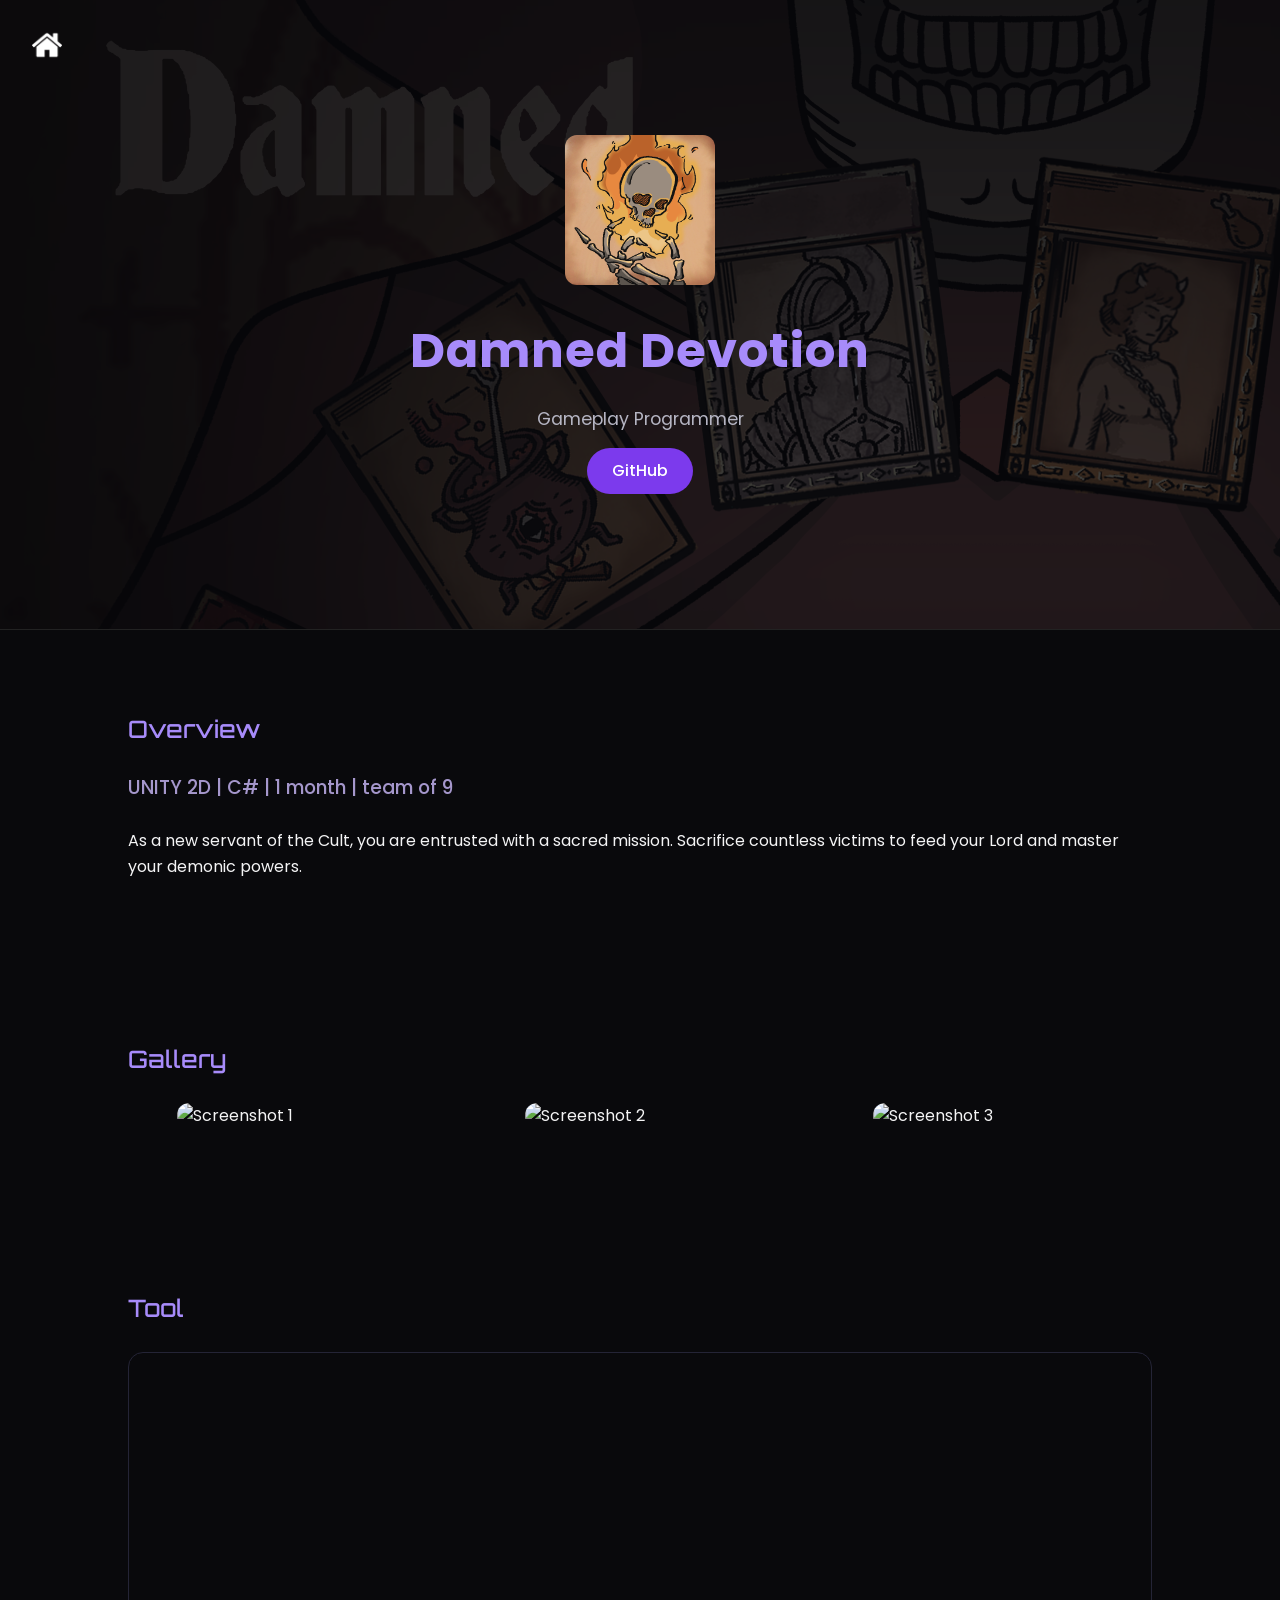
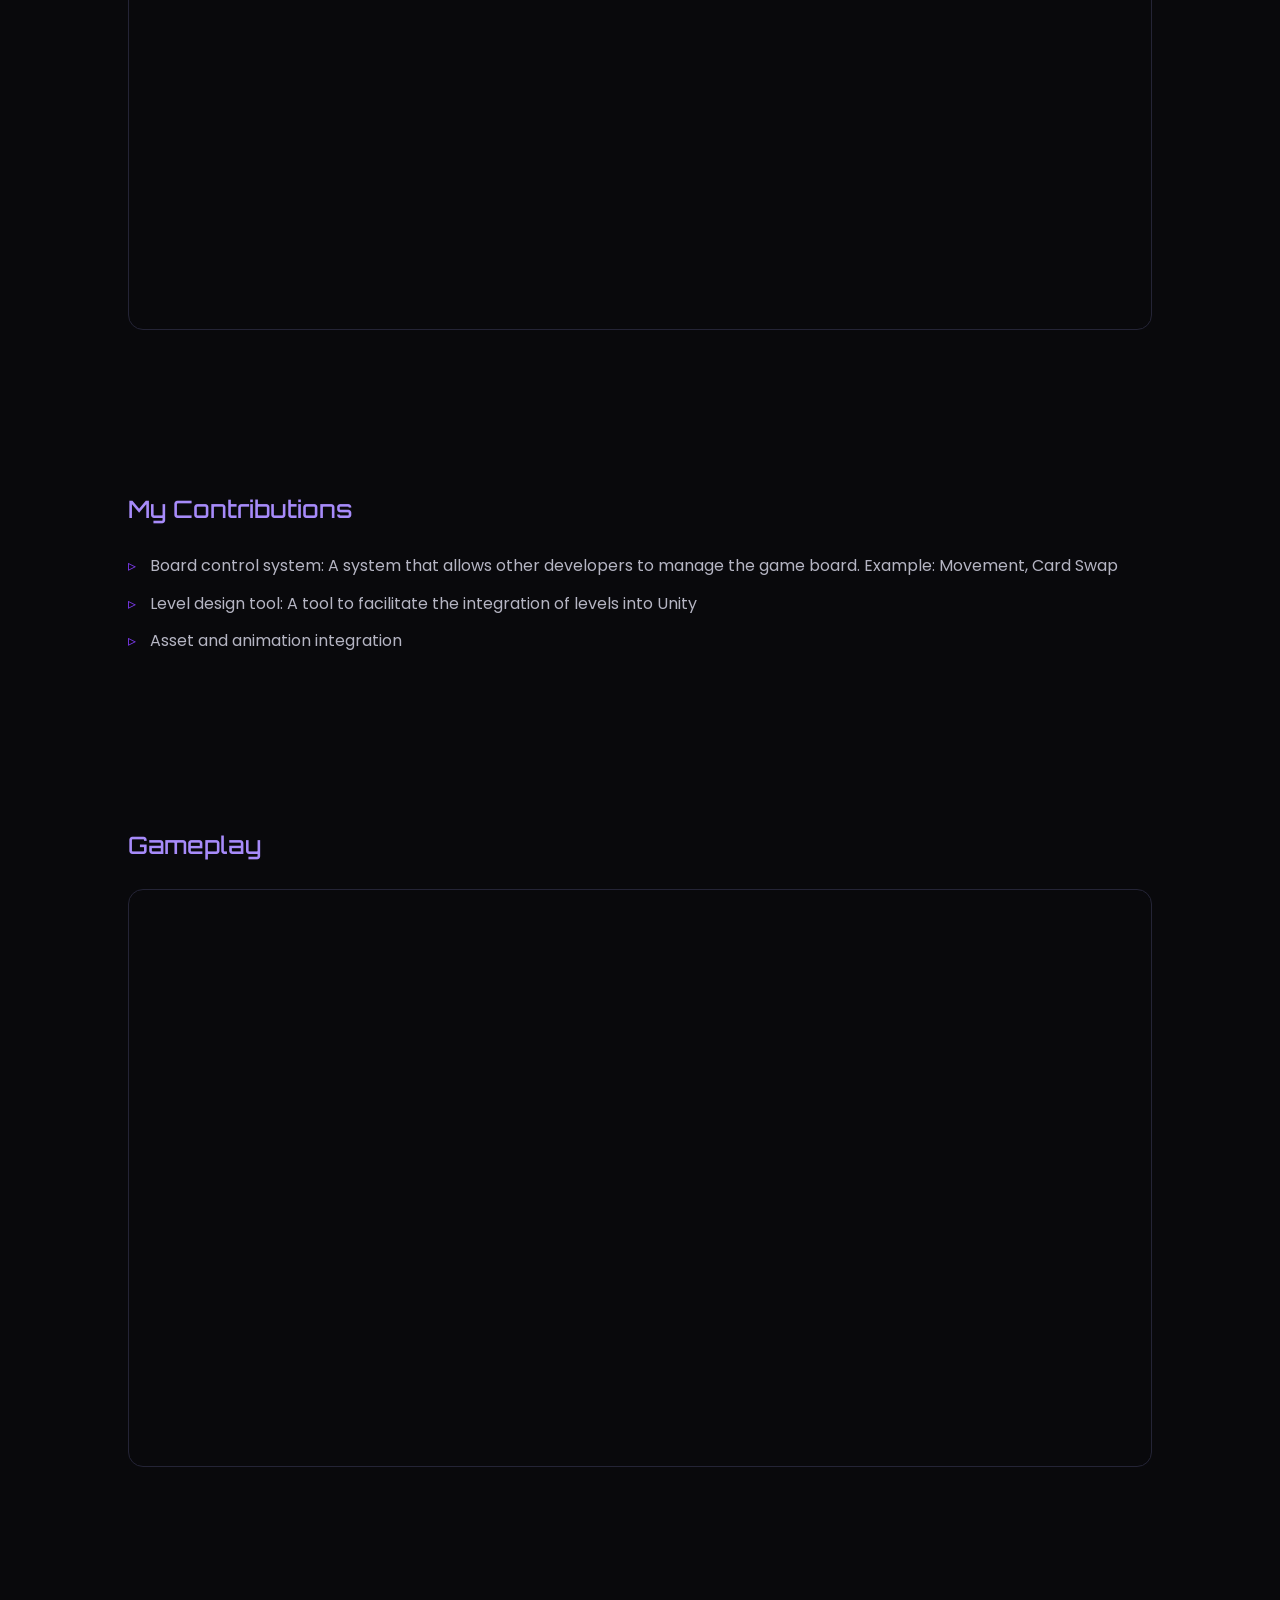
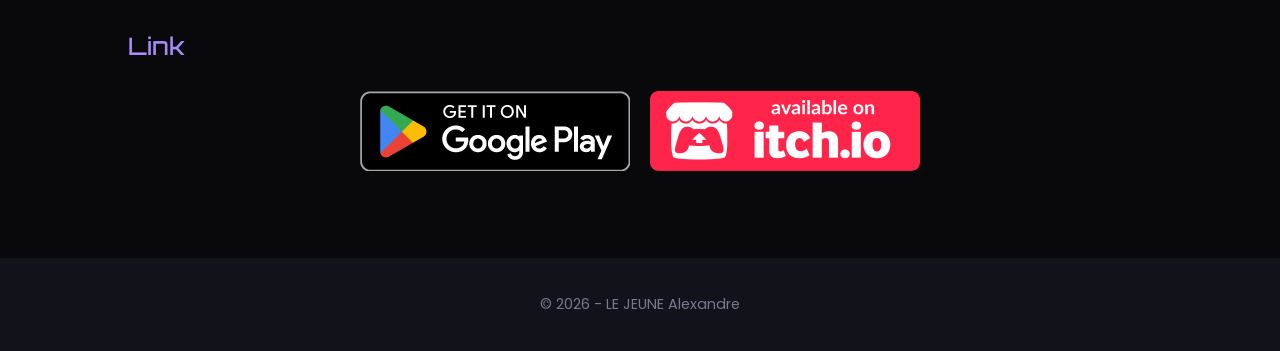
==== projects/DamnedDevotion/DamnedDevotion.html @ 220794fc "Update : change project folder name from public to projects" ====
<!DOCTYPE html>
<html lang="fr">
<head>
    <meta charset="UTF-8">
    <meta name="viewport" content="width=device-width, initial-scale=1.0">
    <title>Damned Devotion</title>
    <link rel="stylesheet" href="../../project.css">
    <link rel="icon" type="image/x-icon" href="..\..\src\img\DamnedDevotion\logo.png">
    <link href="https://fonts.googleapis.com/css2?family=Orbitron:wght@400;700&family=Poppins:wght@300;400;600&display=swap" rel="stylesheet">
</head>
<body>

<header class="project-header">
    <div class="overlay"></div>
    <a href="../../index.html" class="home-btn"><img src="..\..\src\img\icons\home.png" alt="Home"></a>
    <div class="header-content">
        <img src="..\..\src\img\DamnedDevotion\logo.png" alt="Damned Devotion Banner" class="project-banner">
        <h1>Damned Devotion</h1>
        <p>Gameplay Programmer</p>
        <a href="https://github.com/Ecssooo/DamnedDevotion" class="btn">GitHub</a>
    </div>
</header>

<section class="project-overview">
    <h2>Overview</h2>
    <h3> UNITY 2D | C# | 1 month | team of 9 </h3>
    <p>
        As a new servant of the Cult, you are entrusted with a sacred mission. Sacrifice countless victims to feed your Lord and master your demonic powers.
    </p>
</section>

<section class="project-gallery">
    <h2>Gallery</h2>
    <div class="gallery-grid">
        <img src="..\..\src\img\DamnedDevotion\DD_Distrib.webp" alt="Screenshot 1">
        <img src="..\..\src\img\DamnedDevotion\DD_Move.webp" alt="Screenshot 2">
        <img src="..\..\src\img\DamnedDevotion\DD_Switch.webp" alt="Screenshot 3">
    </div>
</section>

<section class="project-gallery">
    <h2>Tool</h2>
    <div class="video-container">
        <iframe width="560" height="315" src="https://www.youtube.com/embed/kNd9cu-NgQA?si=7wF1yllsofAZsdZ3" title="YouTube video player" frameborder="0" allow="accelerometer; autoplay; clipboard-write; encrypted-media; gyroscope; picture-in-picture; web-share" referrerpolicy="strict-origin-when-cross-origin" allowfullscreen></iframe>
    </div>
</section>

<section class="project-details">
    <h2>My Contributions</h2>
    <ul>
        <li>Board control system: A system that allows other developers to manage the game board. Example: Movement, Card Swap</li>
        <li>Level design tool: A tool to facilitate the integration of levels into Unity</li>
        <li>Asset and animation integration</li>
    </ul>
</section>

<section class="project-video">
    <h2>Gameplay</h2>
    <div class="video-container">
        <iframe width="560" height="315" src="https://www.youtube.com/embed/rUiQ7WDzMAE?si=tA5AT2QGMw52KY9p" title="YouTube video player" frameborder="0" allow="accelerometer; autoplay; clipboard-write; encrypted-media; gyroscope; picture-in-picture; web-share" referrerpolicy="strict-origin-when-cross-origin" allowfullscreen></iframe>
    </div>
</section>

<section class="project-link">
    <h2>Link</h2>
    <div class="link-container">
        <a href="https://play.google.com/store/apps/details?id=com.SatananasStudio.DamnedDevotion&utm_source=emea_Med&pli=1">
            <img src="..\..\src\img\icons\playstore.png" alt="Play Store">
        </a>
        <a href="https://kenshines.itch.io/damned-devotion">
            <img src="..\..\src\img\icons\itch.png" alt="itchio">
        </a>
    </div>
</section>

<footer>
    <p>© 2026 - LE JEUNE Alexandre</p>
</footer>

</body>
</html>
---- project.css ----
* {
    margin: 0;
    padding: 0;
    box-sizing: border-box;
}

body {
    font-family: 'Poppins', sans-serif;
    background: #09090c;
    color: #f4f4f5;
    line-height: 1.6;
}

h2 {
    font-family: 'Orbitron', sans-serif;
    margin-bottom: 25px;
    color: #a78bfa;
    font-weight: 500;
}

h3 {
    margin-bottom: 25px;
    color: #a597cc;
    font-weight: 500;
}


section {
    padding: 80px 10%;
}

/* ===== HEADER HERO ===== */

.project-header {
    position: relative;
    height: 70vh;
    background-image: url("../../src/img/DamnedDevotion/banner.png");
    display: flex;
    justify-content: center;
    align-items: center;
    text-align: center;
    border-bottom: 1px solid #222;
}

.overlay {
    position: absolute;
    inset: 0;
    background: rgba(9, 9, 12, 0.75);
}

.header-content {
    position: relative;
    z-index: 2;
}

.project-header h1 {
    font-size: 3rem;
    color: #a78bfa;
    letter-spacing: 1px;
}

.project-header p {
    margin: 15px 0;
    font-size: 1.1rem;
    color: #b5b5c3;
}

.project-header img.project-banner {
    width: 150px;
    margin-bottom: 20px;
    border-radius: 12px;
}

.home-btn {
    position: absolute;
    top: 20px;
    left: 20px;
    color: #ffffff;
    padding: 10px 12px 6px 12px;
    border-radius: 25px;
    text-decoration: none;
    transition: 0.3s ease;
}

.home-btn:hover {
    background: #7c3aed;
}

.home-btn img {
    width: 30px;
    height: 30px;
}

/* ===== BUTTON ===== */

.btn {
    display: inline-block;
    padding: 10px 25px;
    background: #7c3aed;
    color: #ffffff;
    border-radius: 25px;
    text-decoration: none;
    font-weight: 500;
    transition: 0.3s ease;
}

.btn:hover {
    background: #a78bfa;
    color: #09090c;
}

/* ===== GALLERY ===== */

.gallery-grid {
    display: grid;
    grid-template-columns: repeat(auto-fit, minmax(250px, 1fr));
    gap: 20px;
    justify-items: center;
}

.gallery-grid img {
    width: 70%;
    border-radius: 12px;
    transition: transform 0.3s ease, filter 0.3s ease;
    filter: grayscale(15%);
}

.gallery-grid img:hover {
    transform: scale(1.03);
    filter: grayscale(0%);
}

/* ===== PROJECT DETAILS ===== */

.project-details ul {
    list-style: none;
}

.project-details li {
    margin-bottom: 12px;
    padding-left: 22px;
    position: relative;
    color: #b5b5c3;
}

.project-details li::before {
    content: "▹";
    position: absolute;
    left: 0;
    color: #7c3aed;
}

/* ===== VIDEO ===== */

.video-container {
    position: relative;
    padding-bottom: 56.25%;
    height: 0;
    overflow: hidden;
    border-radius: 15px;
    border: 1px solid #242436;
}

.video-container iframe {
    position: absolute;
    top: 0;
    left: 0;
    width: 100%;
    height: 100%;
}

.link-container{
    display: flex;
    gap: 20px;
    justify-content: center;
}

/* ===== FOOTER ===== */

footer {
    text-align: center;
    padding: 35px;
    background: #12121a;
    font-size: 0.9rem;
    color: #777792;
}


/* responsive */

@media (max-width: 500px) {
    .project-header {
        position: relative;
        height: 60vh;
        background-image: url();
        background-color: #12121a;
        display: flex;
        justify-content: center;
        align-items: center;
        text-align: center;
        border-bottom: 1px solid #222;
    }

    .project-header h1 {
        font-size: 1.5rem;
        color: #a78bfa;
        letter-spacing: 1px;
    }

    .project-header p {
        margin: 15px 0;
        font-size: 0.85rem;
        color: #b5b5c3;
    }


    /* btn */
    .btn {
        display: inline-block;
        padding: 6px 19px;
        background: #7c3aed;
        color: #ffffff;
        border-radius: 25px;
        text-decoration: none;
        font-weight: 400;
        font-size: 0.85rem;
        transition: 0.3s ease;
    }

    .btn:hover {
        background: #a78bfa;
        color: #09090c;
    }


    .link-container{
        display: flex;
        flex-direction: column;
        gap: 20px;
        justify-content: center;   
    }

    .link-container img{
        width: 80%;
    }

    .project-gallery {
        justify-content: center;
        padding: 0px 0px 0px 0px;
    }

    .project-gallery h2 {
        text-align: center;
    }

    .project-overview {
        text-align: center;
    }

    .project-details {
        text-align: center;
    }
}
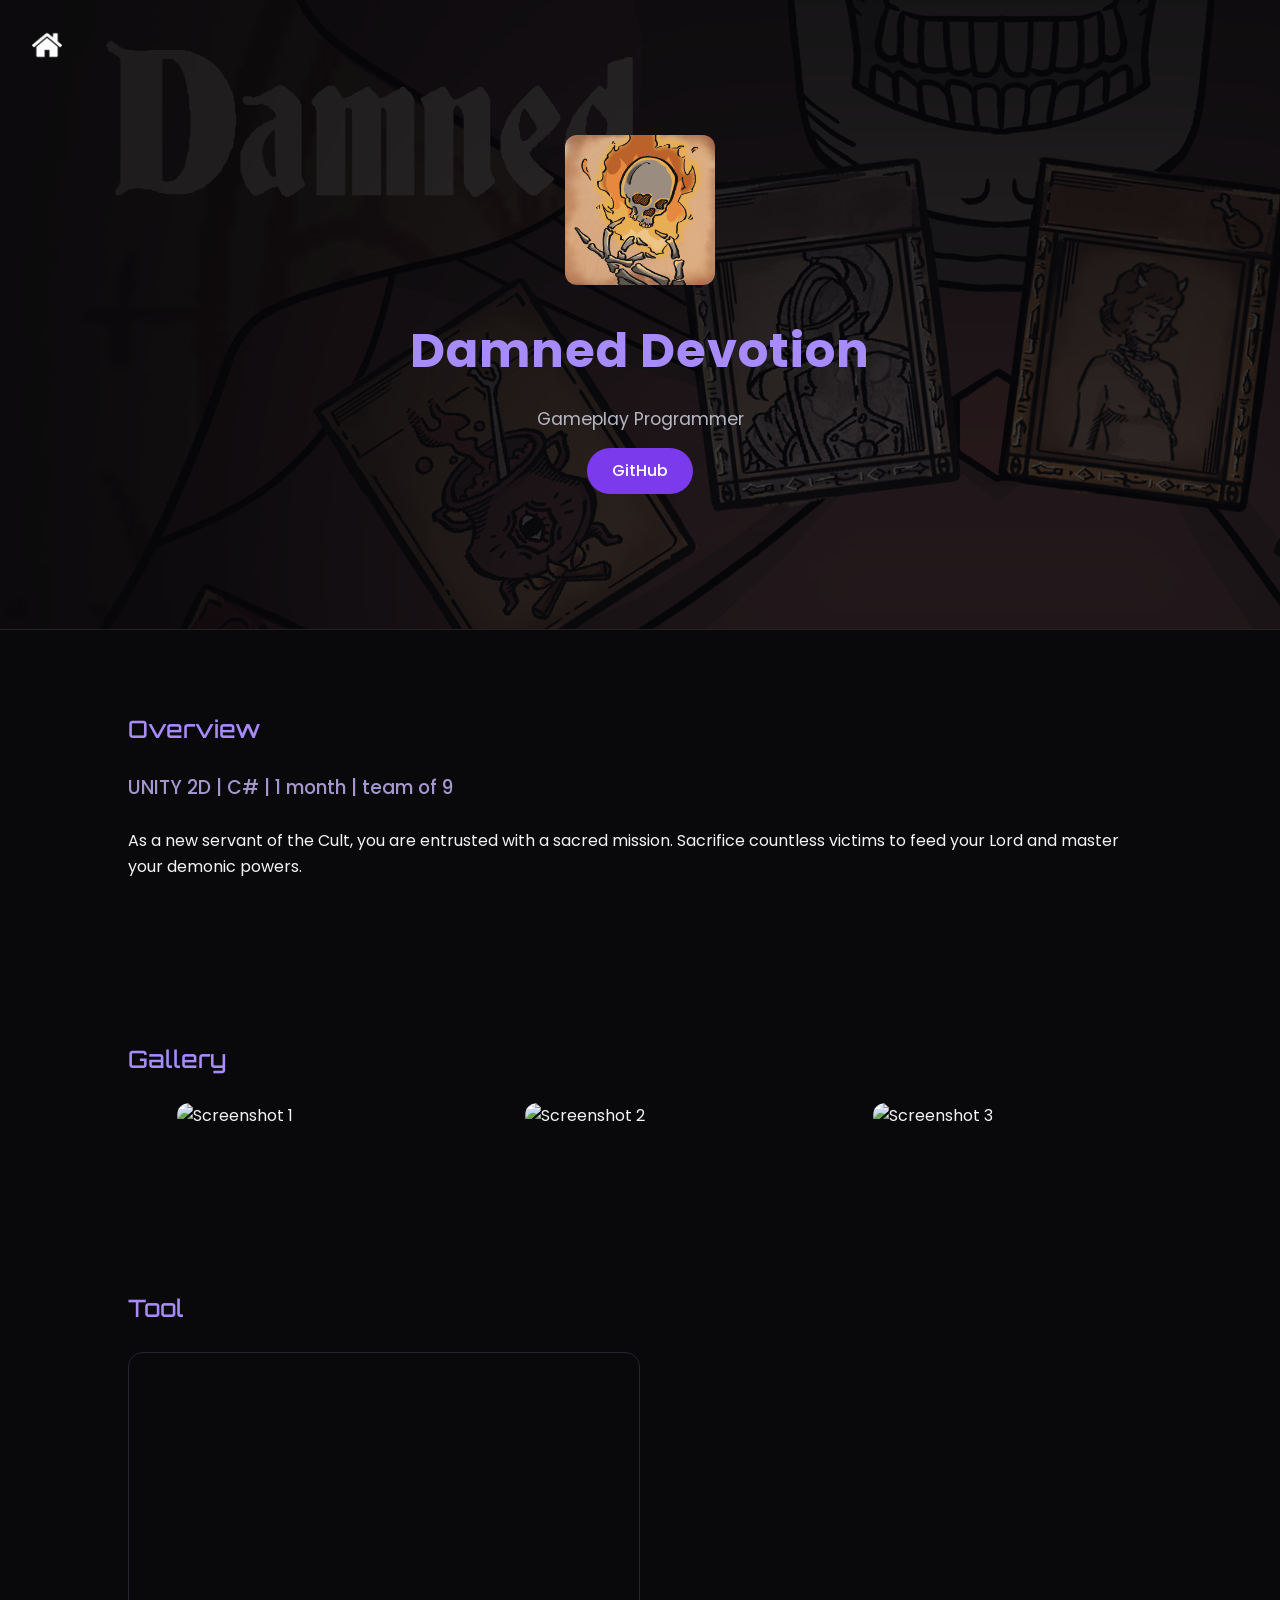
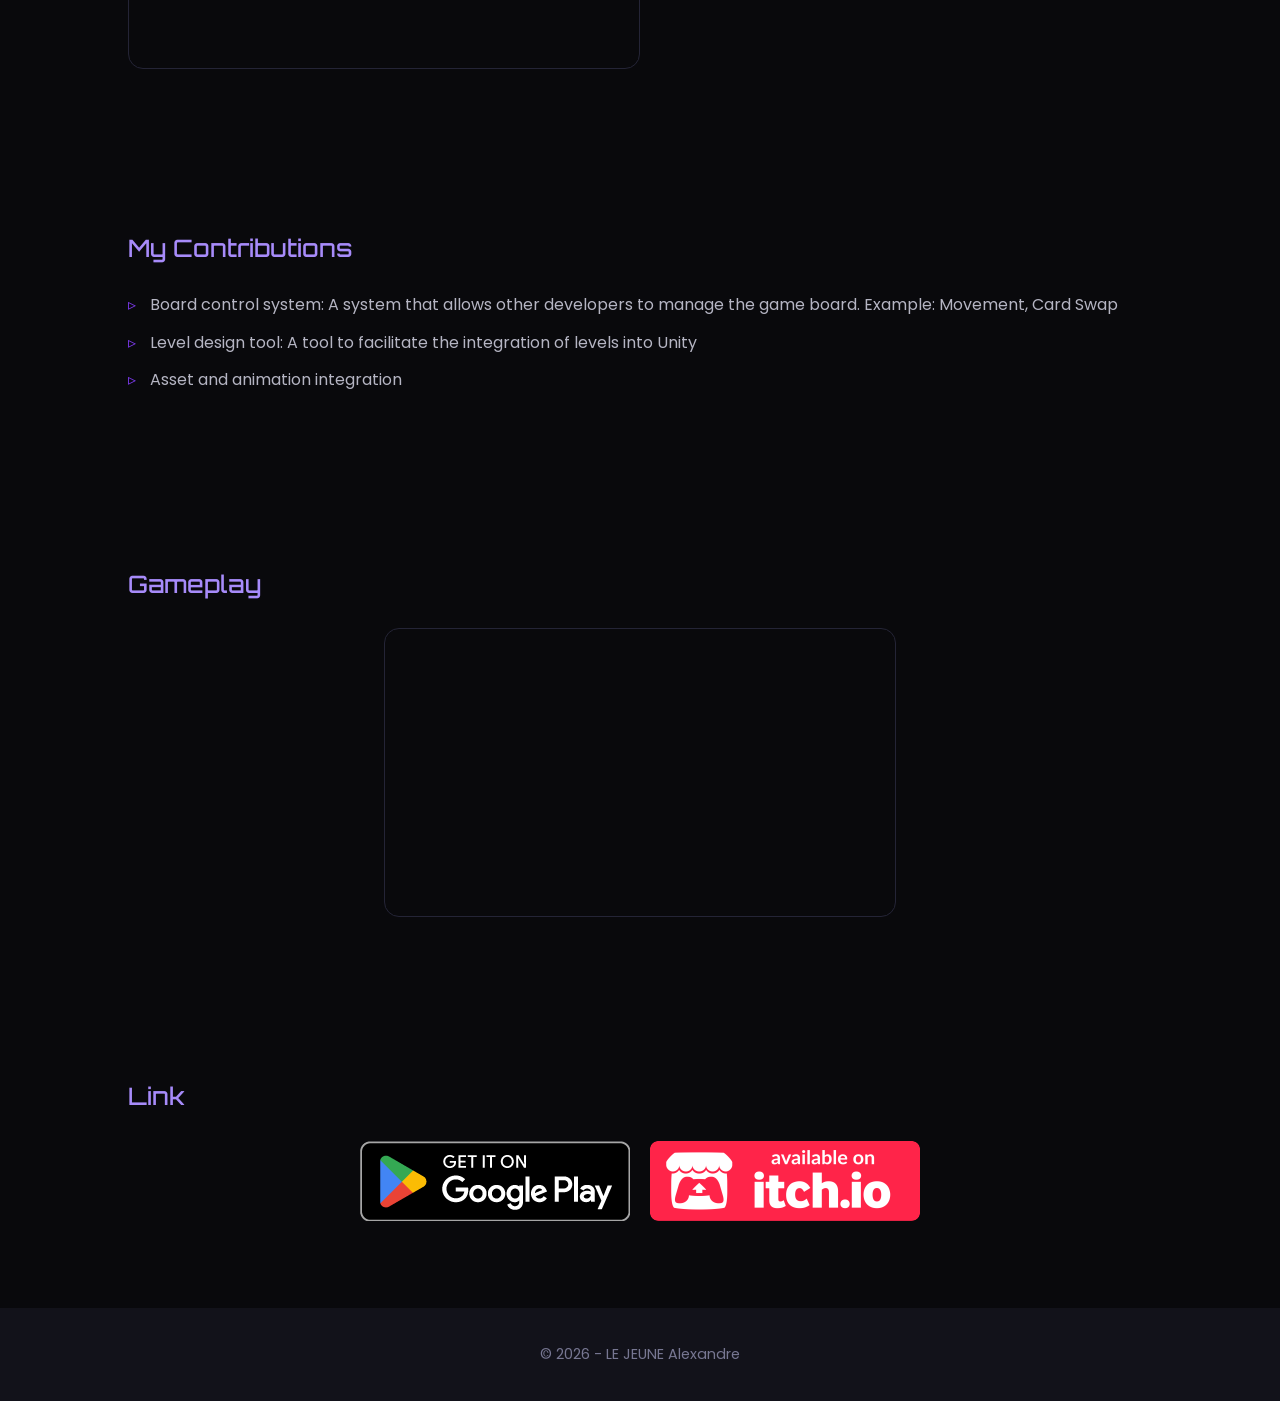
==== commit 1c66de1f: "add : sonje" ====
--- a/projects/DamnedDevotion/DamnedDevotion.html
+++ b/projects/DamnedDevotion/DamnedDevotion.html
@@ -56,8 +56,10 @@
 
 <section class="project-video">
     <h2>Gameplay</h2>
-    <div class="video-container">
-        <iframe width="560" height="315" src="https://www.youtube.com/embed/rUiQ7WDzMAE?si=tA5AT2QGMw52KY9p" title="YouTube video player" frameborder="0" allow="accelerometer; autoplay; clipboard-write; encrypted-media; gyroscope; picture-in-picture; web-share" referrerpolicy="strict-origin-when-cross-origin" allowfullscreen></iframe>
+    <div class="video-container-center">
+        <div class="video-container">
+            <iframe src="https://www.youtube.com/embed/rUiQ7WDzMAE?si=tA5AT2QGMw52KY9p" title="YouTube video player" frameborder="0" allow="accelerometer; autoplay; clipboard-write; encrypted-media; gyroscope; picture-in-picture; web-share" referrerpolicy="strict-origin-when-cross-origin" allowfullscreen></iframe>
+        </div>
     </div>
 </section>
 
--- a/project.css
+++ b/project.css
@@ -154,21 +154,30 @@
 
 .video-container {
     position: relative;
-    padding-bottom: 56.25%;
-    height: 0;
-    overflow: hidden;
+    display: flex;
+    align-items: center;
+    justify-content: center;
+    padding: 0; /* border will hug the iframe */
+    width: 50%;
     border-radius: 15px;
     border: 1px solid #242436;
 }
 
 .video-container iframe {
-    position: absolute;
-    top: 0;
-    left: 0;
     width: 100%;
-    height: 100%;
-}
-
+    max-width: 900px; /* constrain large screens */
+    aspect-ratio: 16 / 9;
+    border-radius: 12px;
+    display: block;
+}
+
+.video-container-center {
+    display: flex;
+    justify-content: center;
+    align-items: center;
+    width: 100%;
+}
+    
 .link-container{
     display: flex;
     gap: 20px;
